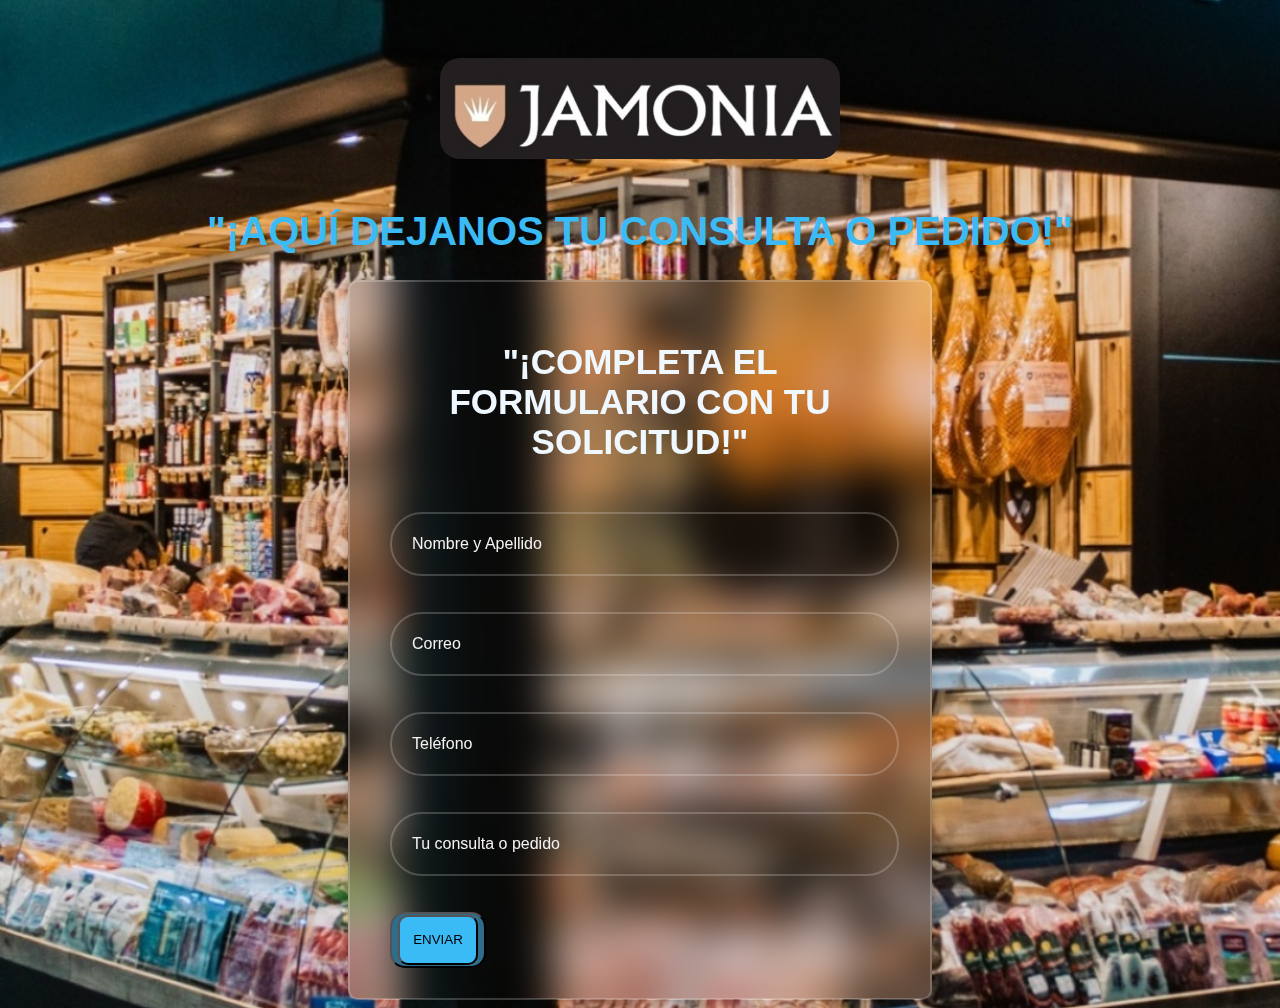
==== CONSULTAS/consultas.html @ 9a72630d "first commit" ====
<!DOCTYPE html>
<html lang="en">
  <head>
    <meta charset="UTF-8" />
    <meta name="viewport" content="width=device-width, initial-scale=1.0" />
    <title>TU CONSULTA</title>
    <link rel="stylesheet" href="./estilosconsultas.css" />
  </head>
  <body>
    <header>
      <img src="./asets.consultas/logojamonia nombre.jpg" alt="Home Jamonia" />
      <h1>"¡AQUÍ DEJANOS TU CONSULTA O PEDIDO!"</h1>
    </header>
    <!-- CONTENEDOR PARA CONSULTAS -->
    <div class="contenedor">
      <form action="">
        <h2>"¡COMPLETA EL FORMULARIO CON TU SOLICITUD!"</h2>
        <div class="input-box">
          <input type="text" placeholder="Nombre y Apellido" required />
          <i class="bx bx-user-circle"></i>
        </div>
        <div class="input-box">
          <input type="text" placeholder="Correo" required />
          <i class="bx bx-envelope"></i>
        </div>
        <div class="input-box">
          <input type="number" placeholder="Teléfono" required />
          <i class='bx bx-phone'></i>
        </div>
        <div class="input-box">
          <input type="text" placeholder="Tu consulta o pedido" required />
          <i class="bx bx-user-circle"></i>
        </div>  
      
      <button><input type="submit" value="ENVIAR"></input></button>
  </body>
</html>
---- CONSULTAS/estilosconsultas.css ----
<style>
  @import url('https://fonts.googleapis.com/css2?family=Archivo&family=Prompt:wght@300&family=Vina+Sans&display=swap');
</style>

* {
    margin: 0;
    padding: 0;
    box-sizing: border-box;
    font-family:'Lucida Sans', 'Lucida Sans Regular', 'Lucida Grande', 'Lucida Sans Unicode', Geneva, Verdana, sans-serif;
}

body {
    display: flex;
    flex-direction: column;
    justify-content: center;
    align-items: center;
    min-height: 100vh;
    background: url(asets.consultas/imgconsultas.jpg) no-repeat;
    background-size:cover;
    background-position: center;
    font-family:'Lucida Sans', 'Lucida Sans Regular', 'Lucida Grande', 'Lucida Sans Unicode', Geneva, Verdana, sans-serif;
}

img {
    width: 400px;
    height: 200;
    display: flex;
    justify-content: center;
    border-radius: 20px;
    margin: 50px 500px;
  }

h1{
  font-size: 40px;
  font-weight: 800;
  color: #3bbbf6;
  text-align: center;
   
}

.contenedor {
    width: 500px;
    background: transparent;
    border: 2px solid rgba(255, 255, 255, .2);
    backdrop-filter: blur(20px);
    box-shadow: 0 0 10px rgba(0, 0, 0, .2) ;
    color: aliceblue;
    border-radius: 10px;
    padding: 30px 40px;
}

.contenedor h2 {
  font-size: 35px;
  text-align: center;
}

.contenedor .input-box {
    position: relative;
    width: 97%;
    height: 50px;
    margin: 50px 0;
}


.contenedor .input-box {
  position: relative;
  width: 97%;
  height: 50px;
  margin: 50px 0;
}

.input-box input {
  width: 100%;
  height: 100%;
  background: transparent;
  border: none;
  outline: none;
  border: 2px solid rgba(255, 255, 255, 0.2);
  border-radius: 40px;
  font-size: 16px;
  color: aliceblue;
  padding: 5px 0px 5px 20px;
}

.input-box input::placeholder {
  color: #f5f2f2;
}

.input-box i {
  position: absolute;
  right: 20px;
  top: 50%;
  transform: translateY(-50%);
  font-size: 20px;
}

button {
  border-radius: 15px;
  background: #306c8b;
  box-shadow: #f6f7f8;
}

button input {
  background-color: #3bbbf6;
  height: 50px;
  width: 80px;
  border-radius: 10px;
  text-decoration: none;

}
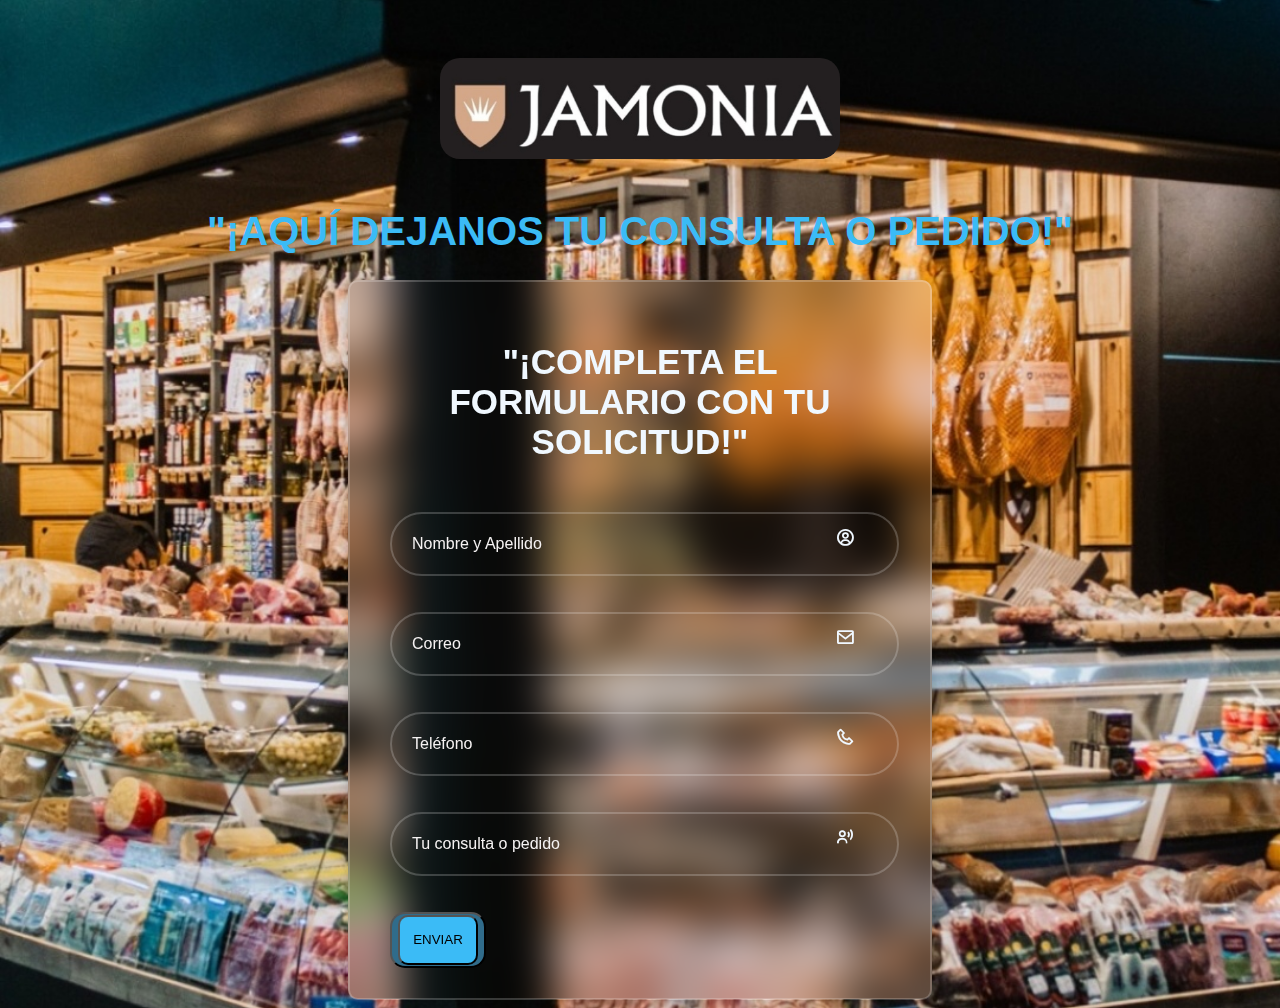
==== commit f94aa620: "INTEGRADOR-NUCBA-JAMONIA1" ====
--- a/CONSULTAS/consultas.html
+++ b/CONSULTAS/consultas.html
@@ -5,6 +5,7 @@
     <meta name="viewport" content="width=device-width, initial-scale=1.0" />
     <title>TU CONSULTA</title>
     <link rel="stylesheet" href="./estilosconsultas.css" />
+    <link href='https://unpkg.com/boxicons@2.1.4/css/boxicons.min.css' rel='stylesheet'>
   </head>
   <body>
     <header>
@@ -29,7 +30,7 @@
         </div>
         <div class="input-box">
           <input type="text" placeholder="Tu consulta o pedido" required />
-          <i class="bx bx-user-circle"></i>
+          <i class='bx bx-user-voice'></i>
         </div>  
       
       <button><input type="submit" value="ENVIAR"></input></button>
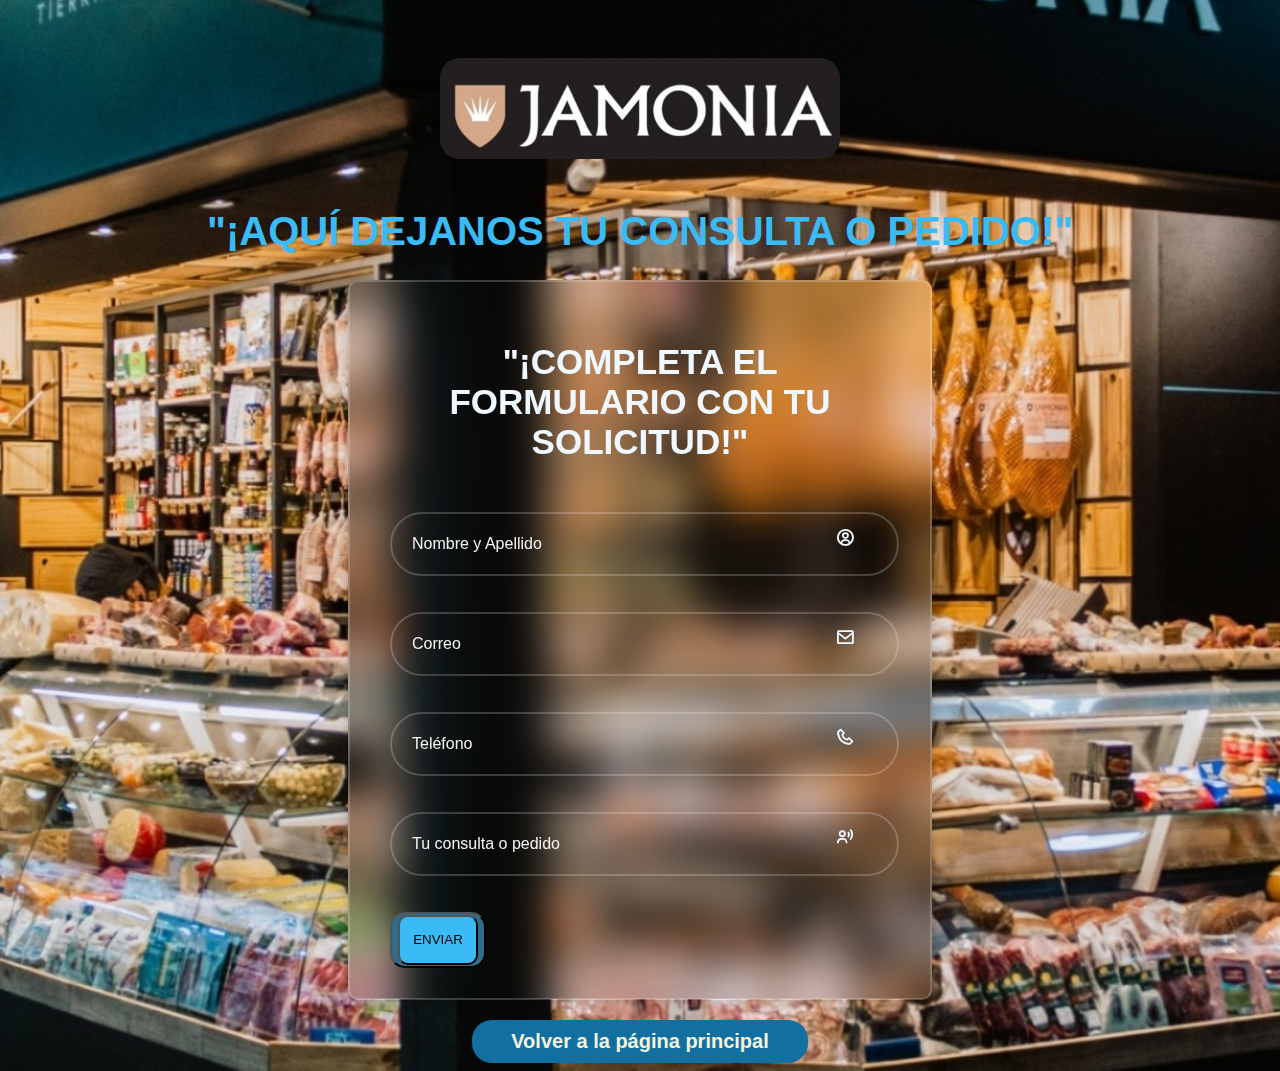
==== commit 52e42e58: "INTEGRADOR-NUCBA-JAMOMIA2" ====
--- a/CONSULTAS/consultas.html
+++ b/CONSULTAS/consultas.html
@@ -34,5 +34,9 @@
         </div>  
       
       <button><input type="submit" value="ENVIAR"></input></button>
+    </div>
+    <div class="volver-pagina">
+      <a href="../index.html">Volver a la página principal</a>
+    </div>    
   </body>
 </html>
--- a/CONSULTAS/estilosconsultas.css
+++ b/CONSULTAS/estilosconsultas.css
@@ -109,4 +109,27 @@
 
 }
 
+.volver-pagina {
+  width: 25%;
+  height: 100%;
+  background: #1270a0;
+  border-radius: 20px;
+  margin-top: 20px;
+  text-align: center;
+  justify-content: center;
+  align-items: center;
+  padding: 10px;
+}
 
+.volver-pagina a {
+  text-decoration: none;
+  font-size: 20px;
+  font-weight: 600;
+  color: beige;
+}
+
+.volver-pagina a:hover{
+  text-decoration: underline;
+}
+
+
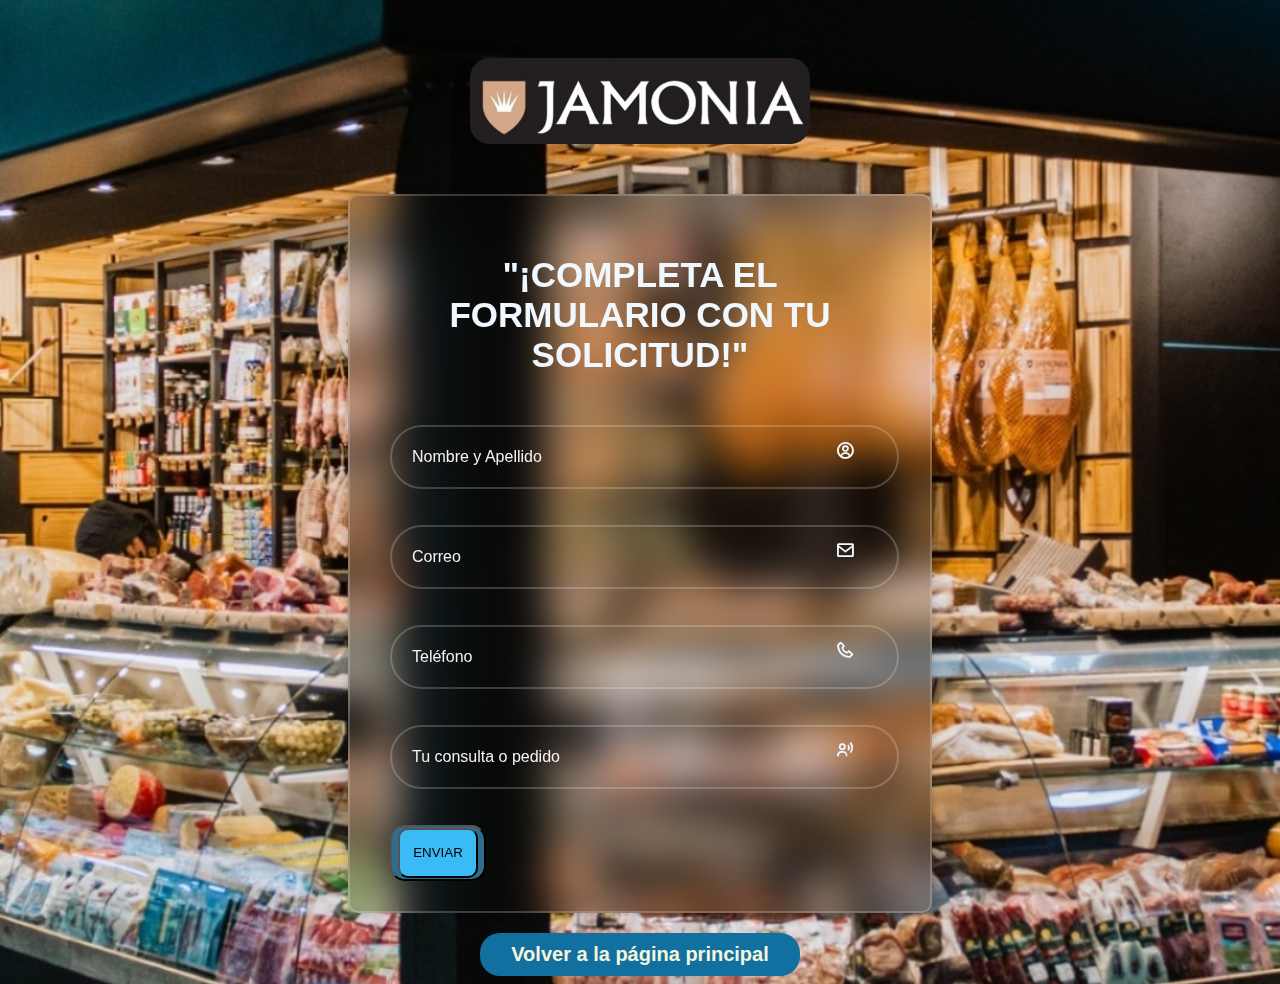
==== commit 18cf7606: "INTEGRADOR-NUCBA-JAMONIA" ====
--- a/CONSULTAS/consultas.html
+++ b/CONSULTAS/consultas.html
@@ -5,6 +5,7 @@
     <meta name="viewport" content="width=device-width, initial-scale=1.0" />
     <title>TU CONSULTA</title>
     <link rel="stylesheet" href="./estilosconsultas.css" />
+    <link rel="stylesheet" href="./mediasCONS.css">
     <link href='https://unpkg.com/boxicons@2.1.4/css/boxicons.min.css' rel='stylesheet'>
   </head>
   <body>
--- a/CONSULTAS/mediasCONS.css
+++ b/CONSULTAS/mediasCONS.css
@@ -0,0 +1,24 @@
+/* MEDIAQUIRES CONSULTAS */
+
+@media (min-width: 375px) {
+  img {
+    width: 340px;
+  }
+
+  h1 {
+    display: none;
+  }
+  .contenedor {
+    width: 75%;
+  }
+
+  .volver-pagina {
+    width: 300px;
+  }
+}
+
+@media (min-width: 650px) {
+  .contenedor {
+    width: 500px;
+  }
+}
